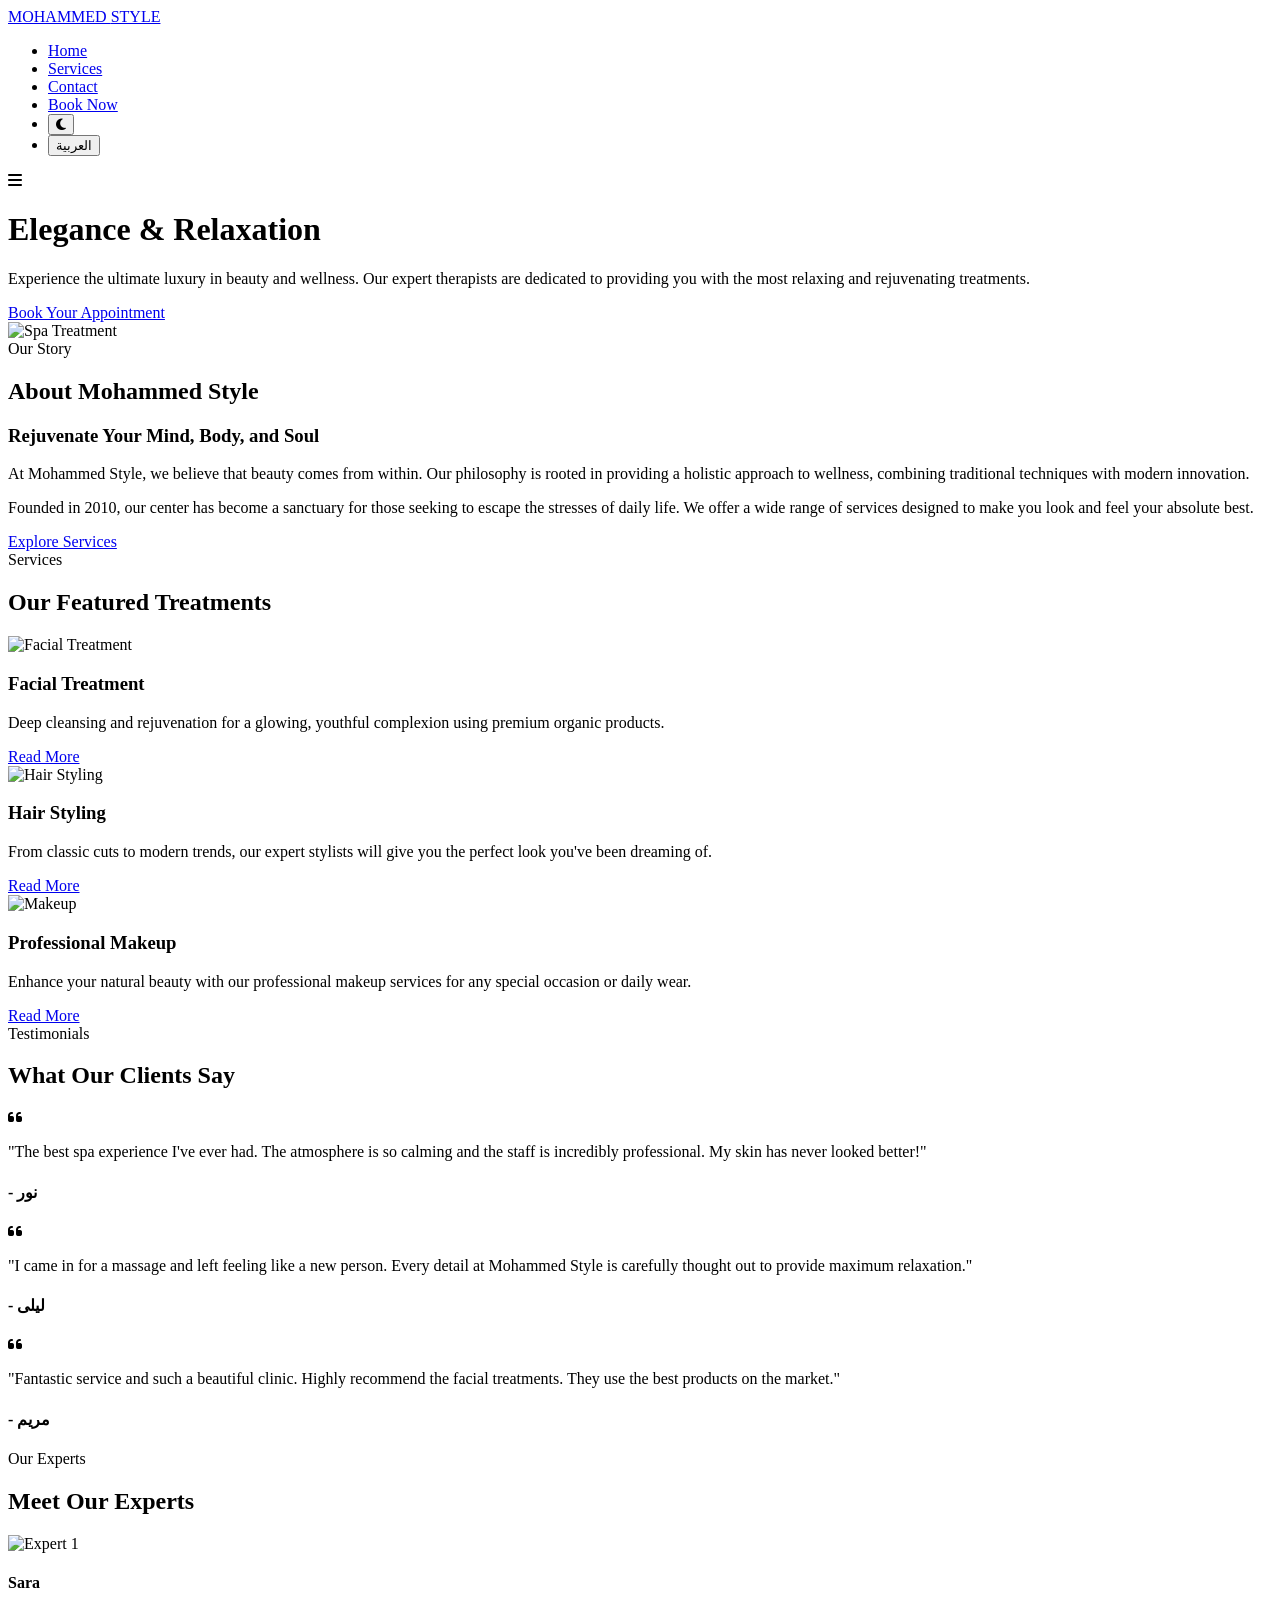
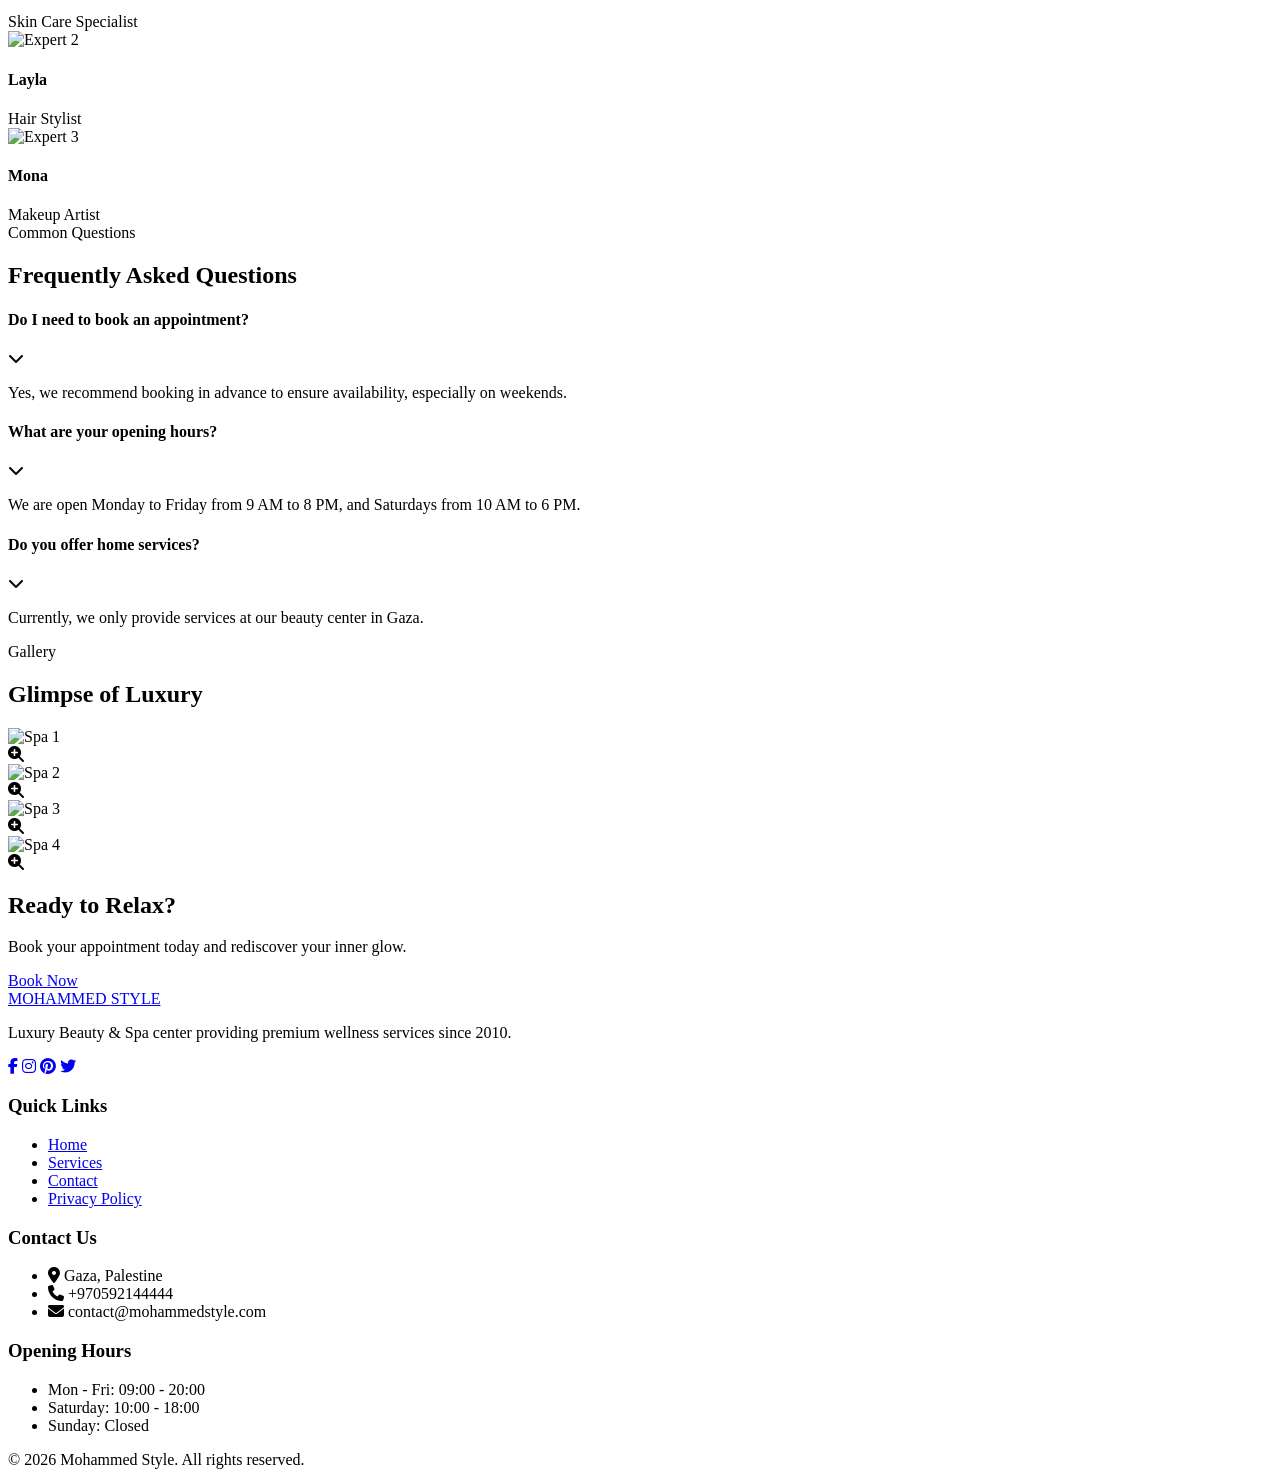
==== index.html @ 75daf4d0 "Add files via upload" ====
<!DOCTYPE html>
<html lang="en">
<head>
    <meta charset="UTF-8">
    <meta name="viewport" content="width=device-width, initial-scale=1.0">
    <title>Mohammed Style | Luxury Beauty & Spa Center</title>
    <!-- Favicon -->
    <link rel="shortcut icon" href="https://cdn-icons-png.flaticon.com/512/3259/3259461.png" type="image/x-icon">
    <!-- Google Fonts -->
    <link rel="preconnect" href="https://fonts.googleapis.com">
    <link rel="preconnect" href="https://fonts.gstatic.com" crossorigin>
    <link href="https://fonts.googleapis.com/css2?family=Playfair+Display:ital,wght@0,400;0,700;1,400&family=Poppins:wght@300;400;500;600&display=swap" rel="stylesheet">
    <!-- Font Awesome -->
    <link rel="stylesheet" href="https://cdnjs.cloudflare.com/ajax/libs/font-awesome/6.4.0/css/all.min.css">
    <!-- Custom CSS -->
    <link rel="stylesheet" href="css/style.css">
</head>
<body>

    <!-- Navigation -->
    <nav id="navbar">
        <div class="container">
            <a href="index.html" class="logo">MOHAMMED <span>STYLE</span></a>
            <ul class="nav-links" id="navLinks">
                <li><a href="index.html" class="active">Home</a></li>
                <li><a href="services.html">Services</a></li>
                <li><a href="contact.html">Contact</a></li>
                <li><a href="contact.html" class="btn">Book Now</a></li>
                <li><button id="themeToggle" class="theme-toggle"><i class="fas fa-moon"></i></button></li>
                <li><button id="langSwitch" class="lang-switch">العربية</button></li>
            </ul>
            <div class="mobile-menu-btn" id="mobileMenuBtn">
                <i class="fas fa-bars"></i>
            </div>
        </div>
    </nav>

    <!-- Hero Section -->
    <header class="hero" id="home">
        <div class="container hero-content">
            <h1>Elegance & Relaxation</h1>
            <p>Experience the ultimate luxury in beauty and wellness. Our expert therapists are dedicated to providing you with the most relaxing and rejuvenating treatments.</p>
            <a href="contact.html" class="btn">Book Your Appointment</a>
        </div>
    </header>

    <!-- About Section -->
    <section class="about reveal" id="about">
        <div class="container">
            <div class="about-row">
                <div class="about-img">
                    <img src="https://images.unsplash.com/photo-1570172619644-dfd03ed5d881?q=80&w=2070&auto=format&fit=crop" alt="Spa Treatment">
                </div>
                <div class="about-text">
                    <div class="section-title">
                        <span>Our Story</span>
                        <h2>About Mohammed Style</h2>
                    </div>
                    <h3>Rejuvenate Your Mind, Body, and Soul</h3>
                    <p>At Mohammed Style, we believe that beauty comes from within. Our philosophy is rooted in providing a holistic approach to wellness, combining traditional techniques with modern innovation.</p>
                    <p>Founded in 2010, our center has become a sanctuary for those seeking to escape the stresses of daily life. We offer a wide range of services designed to make you look and feel your absolute best.</p>
                    <a href="services.html" class="btn btn-outline">Explore Services</a>
                </div>
            </div>
        </div>
    </section>

    <!-- Featured Services Section -->
    <section class="services reveal" id="services">
        <div class="container">
            <div class="section-title text-center">
                <span>Services</span>
                <h2>Our Featured Treatments</h2>
            </div>
            <div class="services-grid">
                <!-- Service 1 -->
                <div class="service-card">
                    <div class="service-card-img">
                        <img src="https://images.unsplash.com/photo-1616394584738-fc6e612e71b9?q=80&w=800&auto=format&fit=crop" alt="Facial Treatment">
                    </div>
                    <div class="service-card-content">
                        <h3>Facial Treatment</h3>
                        <p>Deep cleansing and rejuvenation for a glowing, youthful complexion using premium organic products.</p>
                        <a href="services.html" class="btn btn-outline">Read More</a>
                    </div>
                </div>
                <!-- Service 2 -->
                <div class="service-card">
                    <div class="service-card-img">
                        <img src="https://images.unsplash.com/photo-1562322140-8baeececf3df?q=80&w=2069&auto=format&fit=crop" alt="Hair Styling">
                    </div>
                    <div class="service-card-content">
                        <h3>Hair Styling</h3>
                        <p>From classic cuts to modern trends, our expert stylists will give you the perfect look you've been dreaming of.</p>
                        <a href="services.html" class="btn btn-outline">Read More</a>
                    </div>
                </div>
                <!-- Service 3 -->
                <div class="service-card">
                    <div class="service-card-img">
                        <img src="https://images.unsplash.com/photo-1487412720507-e7ab37603c6f?q=80&w=2071&auto=format&fit=crop" alt="Makeup">
                    </div>
                    <div class="service-card-content">
                        <h3>Professional Makeup</h3>
                        <p>Enhance your natural beauty with our professional makeup services for any special occasion or daily wear.</p>
                        <a href="services.html" class="btn btn-outline">Read More</a>
                    </div>
                </div>
            </div>
        </div>
    </section>

    <!-- Testimonials Section -->
    <section class="testimonials reveal" id="testimonials">
        <div class="container">
            <div class="section-title text-center">
                <span>Testimonials</span>
                <h2>What Our Clients Say</h2>
            </div>
            <div class="testimonial-slider" id="testimonialSlider">
                <div class="testimonial-item active">
                    <i class="fas fa-quote-left"></i>
                    <p>"The best spa experience I've ever had. The atmosphere is so calming and the staff is incredibly professional. My skin has never looked better!"</p>
                    <h4>- نور</h4>
                </div>
                <div class="testimonial-item">
                    <i class="fas fa-quote-left"></i>
                    <p>"I came in for a massage and left feeling like a new person. Every detail at Mohammed Style is carefully thought out to provide maximum relaxation."</p>
                    <h4>- ليلى</h4>
                </div>
                <div class="testimonial-item">
                    <i class="fas fa-quote-left"></i>
                    <p>"Fantastic service and such a beautiful clinic. Highly recommend the facial treatments. They use the best products on the market."</p>
                    <h4>- مريم</h4>
                </div>
                <div class="testimonial-dots" id="testimonialDots">
                    <span class="dot active" data-index="0"></span>
                    <span class="dot" data-index="1"></span>
                    <span class="dot" data-index="2"></span>
                </div>
            </div>
        </div>
    </section>

    <!-- Team Section -->
    <section class="team reveal" id="team">
        <div class="container">
            <div class="section-title text-center">
                <span data-key="team_subtitle">Our Experts</span>
                <h2 data-key="team_title">Meet Our Experts</h2>
            </div>
            <div class="team-grid">
                <div class="team-card">
                    <div class="team-member-img">
                        <img src="https://images.unsplash.com/photo-1494790108377-be9c29b29330?q=80&w=800&auto=format&fit=crop" alt="Expert 1">
                    </div>
                    <div class="team-member-info">
                        <h4>Sara</h4>
                        <span data-key="expert_1_role">Skin Care Specialist</span>
                    </div>
                </div>
                <div class="team-card">
                    <div class="team-member-img">
                        <img src="https://images.unsplash.com/photo-1580489944761-15a19d654956?q=80&w=800&auto=format&fit=crop" alt="Expert 2">
                    </div>
                    <div class="team-member-info">
                        <h4>Layla</h4>
                        <span data-key="expert_2_role">Hair Stylist</span>
                    </div>
                </div>
                <div class="team-card">
                    <div class="team-member-img">
                        <img src="https://images.unsplash.com/photo-1573496359142-b8d87734a5a2?q=80&w=800&auto=format&fit=crop" alt="Expert 3">
                    </div>
                    <div class="team-member-info">
                        <h4>Mona</h4>
                        <span data-key="expert_3_role">Makeup Artist</span>
                    </div>
                </div>
            </div>
        </div>
    </section>

    <!-- FAQ Section -->
    <section class="faq reveal" id="faq">
        <div class="container">
            <div class="section-title text-center">
                <span data-key="faq_subtitle">Common Questions</span>
                <h2 data-key="faq_title">Frequently Asked Questions</h2>
            </div>
            <div class="faq-container">
                <div class="faq-item">
                    <div class="faq-question">
                        <h4 data-key="faq_q1">Do I need to book an appointment?</h4>
                        <i class="fas fa-chevron-down"></i>
                    </div>
                    <div class="faq-answer">
                        <p data-key="faq_a1">Yes, we recommend booking in advance to ensure availability, especially on weekends.</p>
                    </div>
                </div>
                <div class="faq-item">
                    <div class="faq-question">
                        <h4 data-key="faq_q2">What are your opening hours?</h4>
                        <i class="fas fa-chevron-down"></i>
                    </div>
                    <div class="faq-answer">
                        <p data-key="faq_a2">We are open Monday to Friday from 9 AM to 8 PM, and Saturdays from 10 AM to 6 PM.</p>
                    </div>
                </div>
                <div class="faq-item">
                    <div class="faq-question">
                        <h4 data-key="faq_q3">Do you offer home services?</h4>
                        <i class="fas fa-chevron-down"></i>
                    </div>
                    <div class="faq-answer">
                        <p data-key="faq_a3">Currently, we only provide services at our beauty center in Gaza.</p>
                    </div>
                </div>
            </div>
        </div>
    </section>


        <div class="container">
            <div class="section-title text-center">
                <span>Gallery</span>
                <h2>Glimpse of Luxury</h2>
            </div>
            <div class="gallery-grid">
                <div class="gallery-item">
                    <img src="https://images.unsplash.com/photo-1544161515-4ab6ce6db874?q=80&w=2070&auto=format&fit=crop" alt="Spa 1">
                    <div class="gallery-overlay"><i class="fas fa-search-plus"></i></div>
                </div>
                <div class="gallery-item">
                    <img src="https://images.unsplash.com/photo-1600334089648-b0d9d3028eb2?q=80&w=2070&auto=format&fit=crop" alt="Spa 2">
                    <div class="gallery-overlay"><i class="fas fa-search-plus"></i></div>
                </div>
                <div class="gallery-item">
                    <img src="https://images.unsplash.com/photo-1616394584738-fc6e612e71b9?q=80&w=2070&auto=format&fit=crop" alt="Spa 3">
                    <div class="gallery-overlay"><i class="fas fa-search-plus"></i></div>
                </div>
                <div class="gallery-item">
                    <img src="https://images.unsplash.com/photo-1515377905703-c4788e51af15?q=80&w=2070&auto=format&fit=crop" alt="Spa 4">
                    <div class="gallery-overlay"><i class="fas fa-search-plus"></i></div>
                </div>
            </div>
        </div>
    </section>

    <!-- Call to Action -->
    <section class="cta reveal">
        <div class="container">
            <h2>Ready to Relax?</h2>
            <p>Book your appointment today and rediscover your inner glow.</p>
            <a href="contact.html" class="btn">Book Now</a>
        </div>
    </section>

    <!-- Footer -->
    <footer>
        <div class="container">
            <div class="footer-grid">
                <div class="footer-col">
                    <a href="#" class="logo">MOHAMMED <span>STYLE</span></a>
                    <p>Luxury Beauty & Spa center providing premium wellness services since 2010.</p>
                    <div class="footer-socials">
                        <a href="#"><i class="fab fa-facebook-f"></i></a>
                        <a href="#"><i class="fab fa-instagram"></i></a>
                        <a href="#"><i class="fab fa-pinterest"></i></a>
                        <a href="#"><i class="fab fa-twitter"></i></a>
                    </div>
                </div>
                <div class="footer-col">
                    <h3>Quick Links</h3>
                    <ul class="footer-links">
                        <li><a href="index.html">Home</a></li>
                        <li><a href="services.html">Services</a></li>
                        <li><a href="contact.html">Contact</a></li>
                        <li><a href="#">Privacy Policy</a></li>
                    </ul>
                </div>
                <div class="footer-col">
                    <h3>Contact Us</h3>
                    <ul class="footer-links">
                        <li><i class="fas fa-map-marker-alt"></i> Gaza, Palestine</li>
                        <li><i class="fas fa-phone"></i> +970592144444</li>
                        <li><i class="fas fa-envelope"></i> contact@mohammedstyle.com</li>
                    </ul>
                </div>
                <div class="footer-col">
                    <h3>Opening Hours</h3>
                    <ul class="footer-links">
                        <li>Mon - Fri: 09:00 - 20:00</li>
                        <li>Saturday: 10:00 - 18:00</li>
                        <li>Sunday: Closed</li>
                    </ul>
                </div>
            </div>
            <div class="footer-bottom">
                &copy; 2026 Mohammed Style. All rights reserved.
            </div>
        </div>
    </footer>

    <!-- Custom JS -->
    <script src="js/script.js"></script>
</body>
</html>
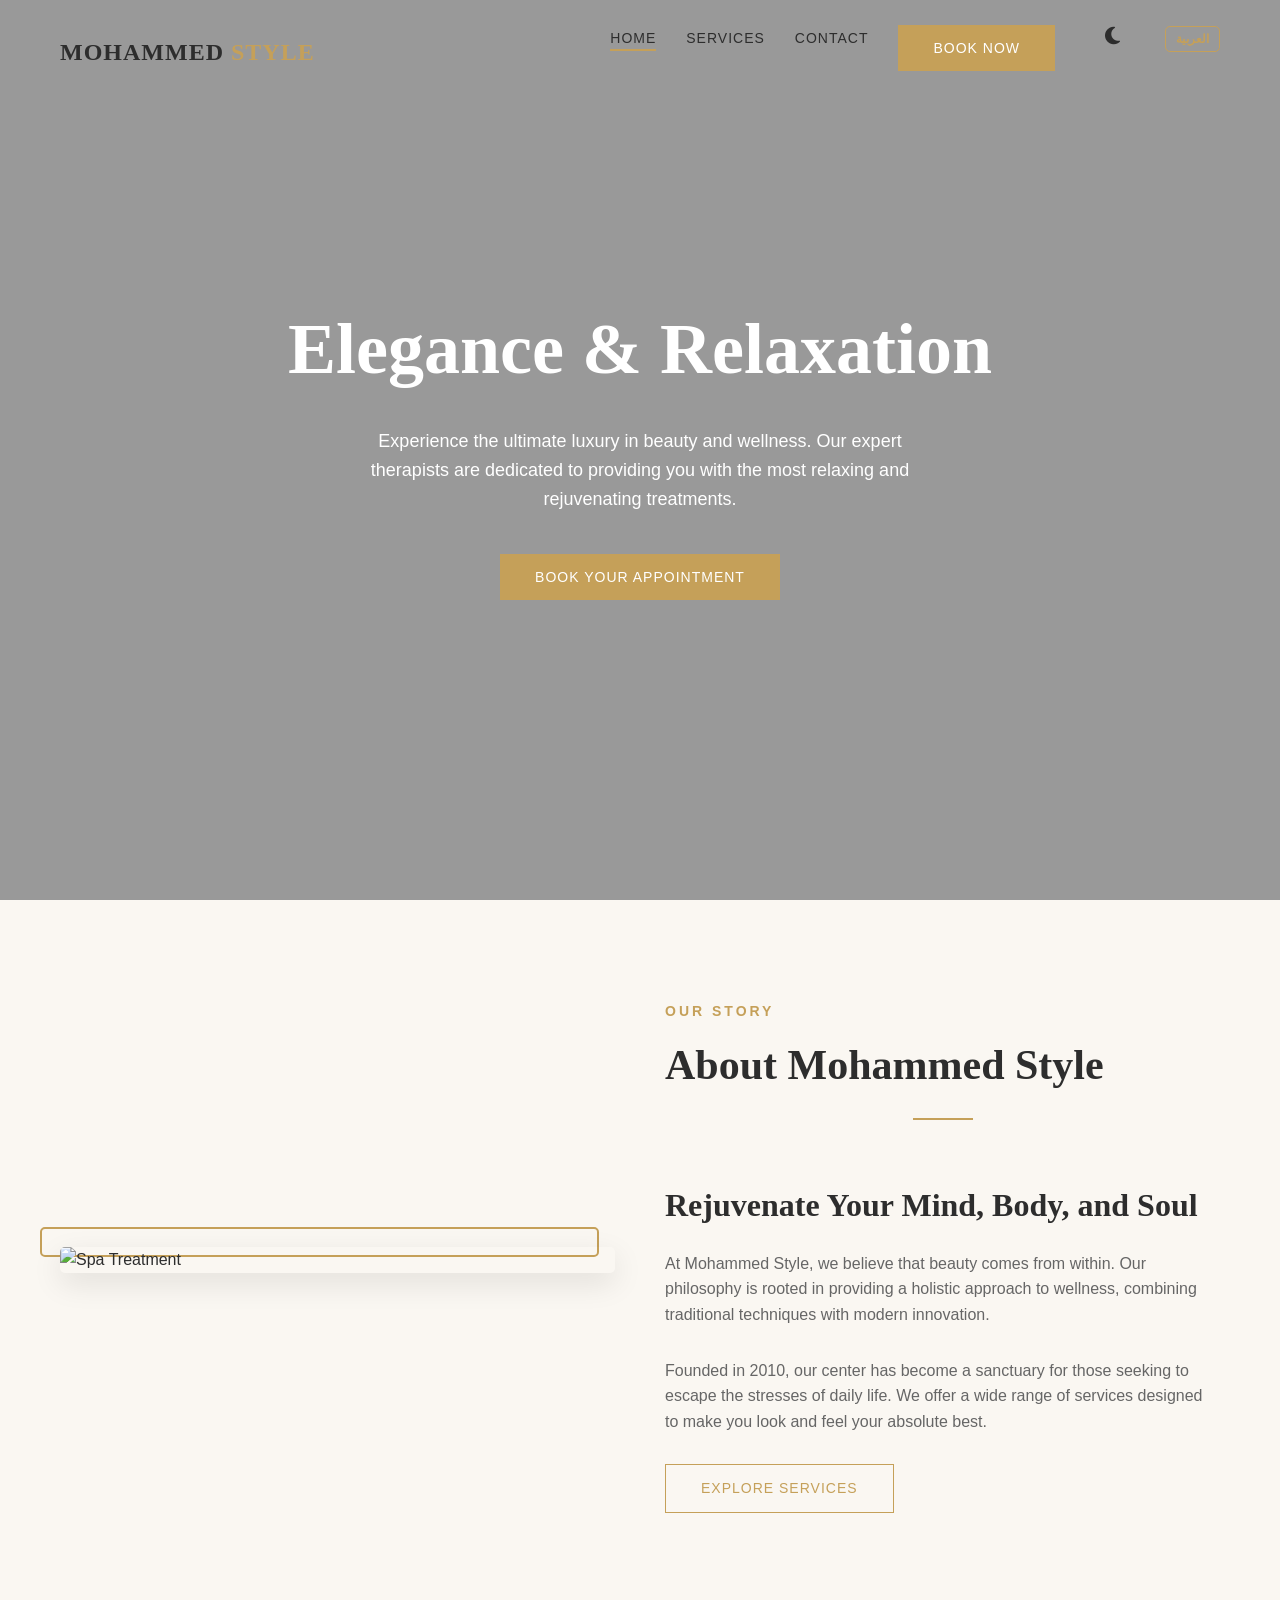
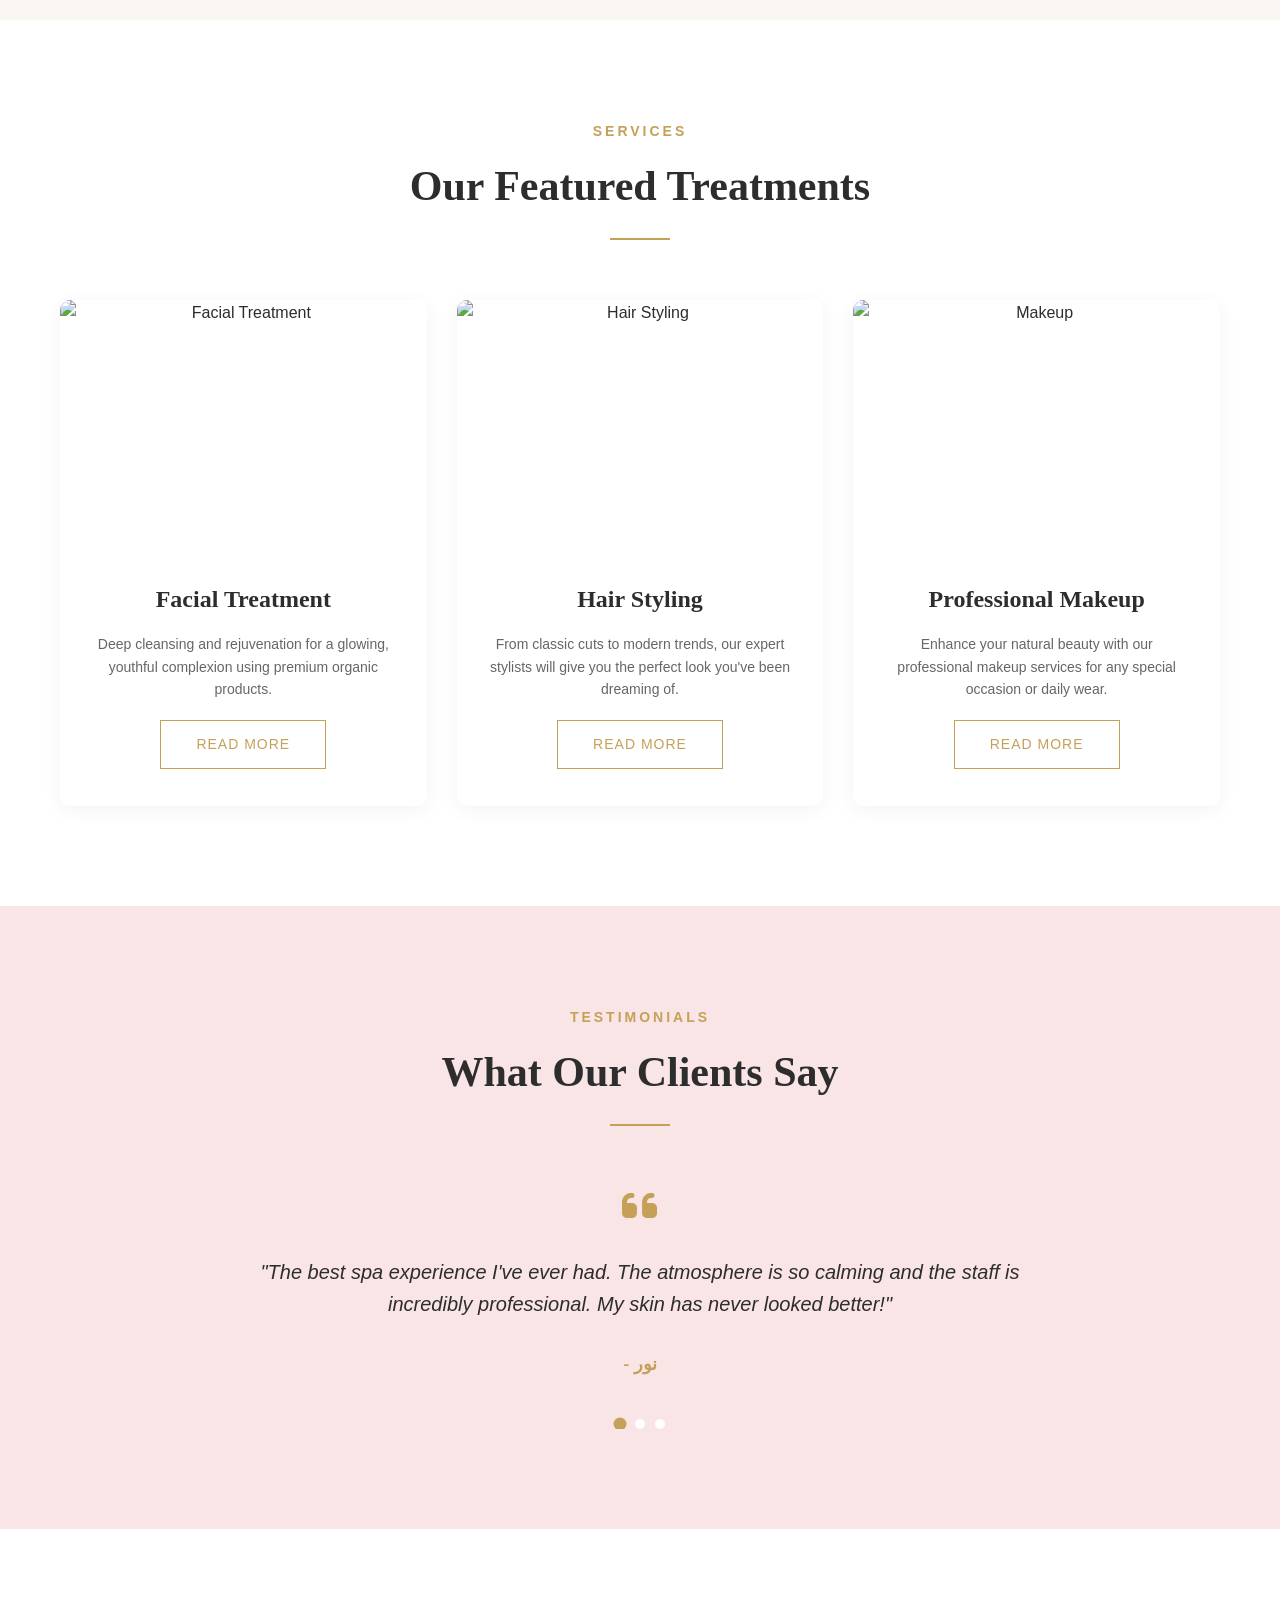
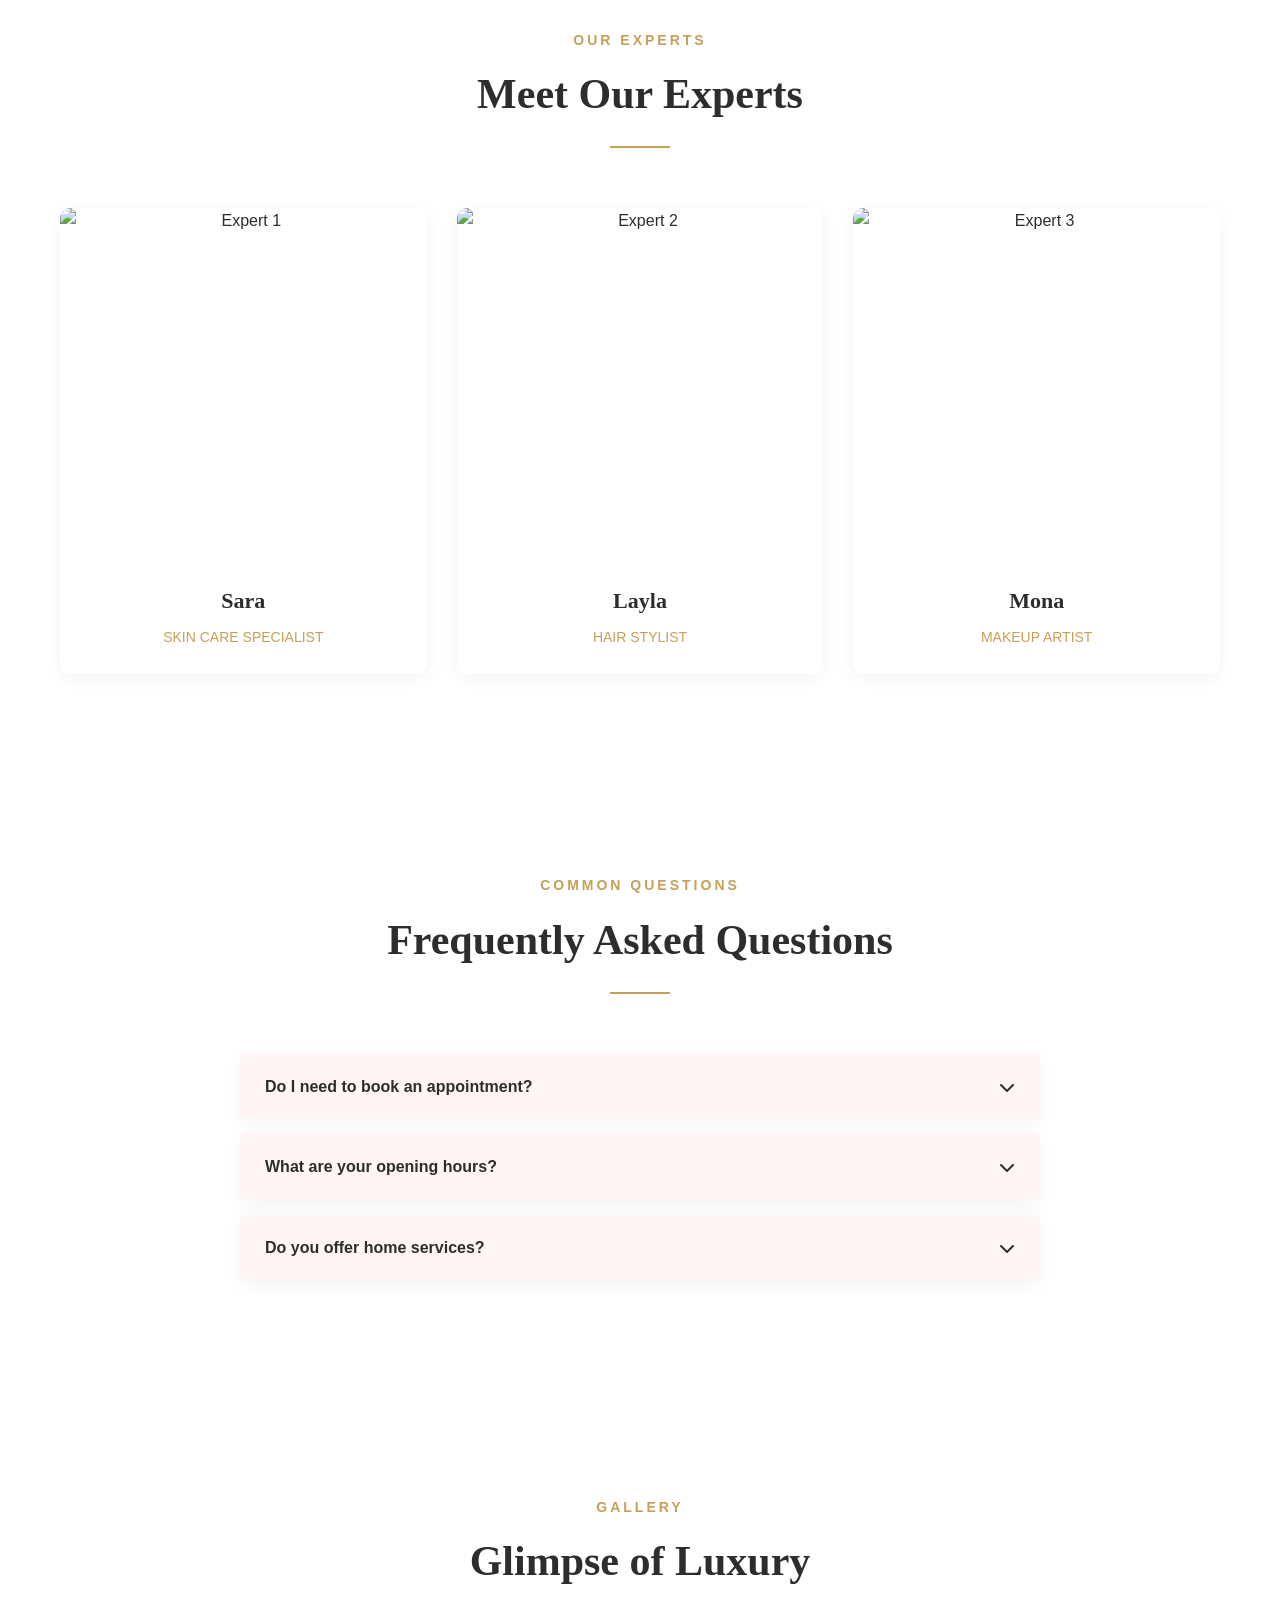
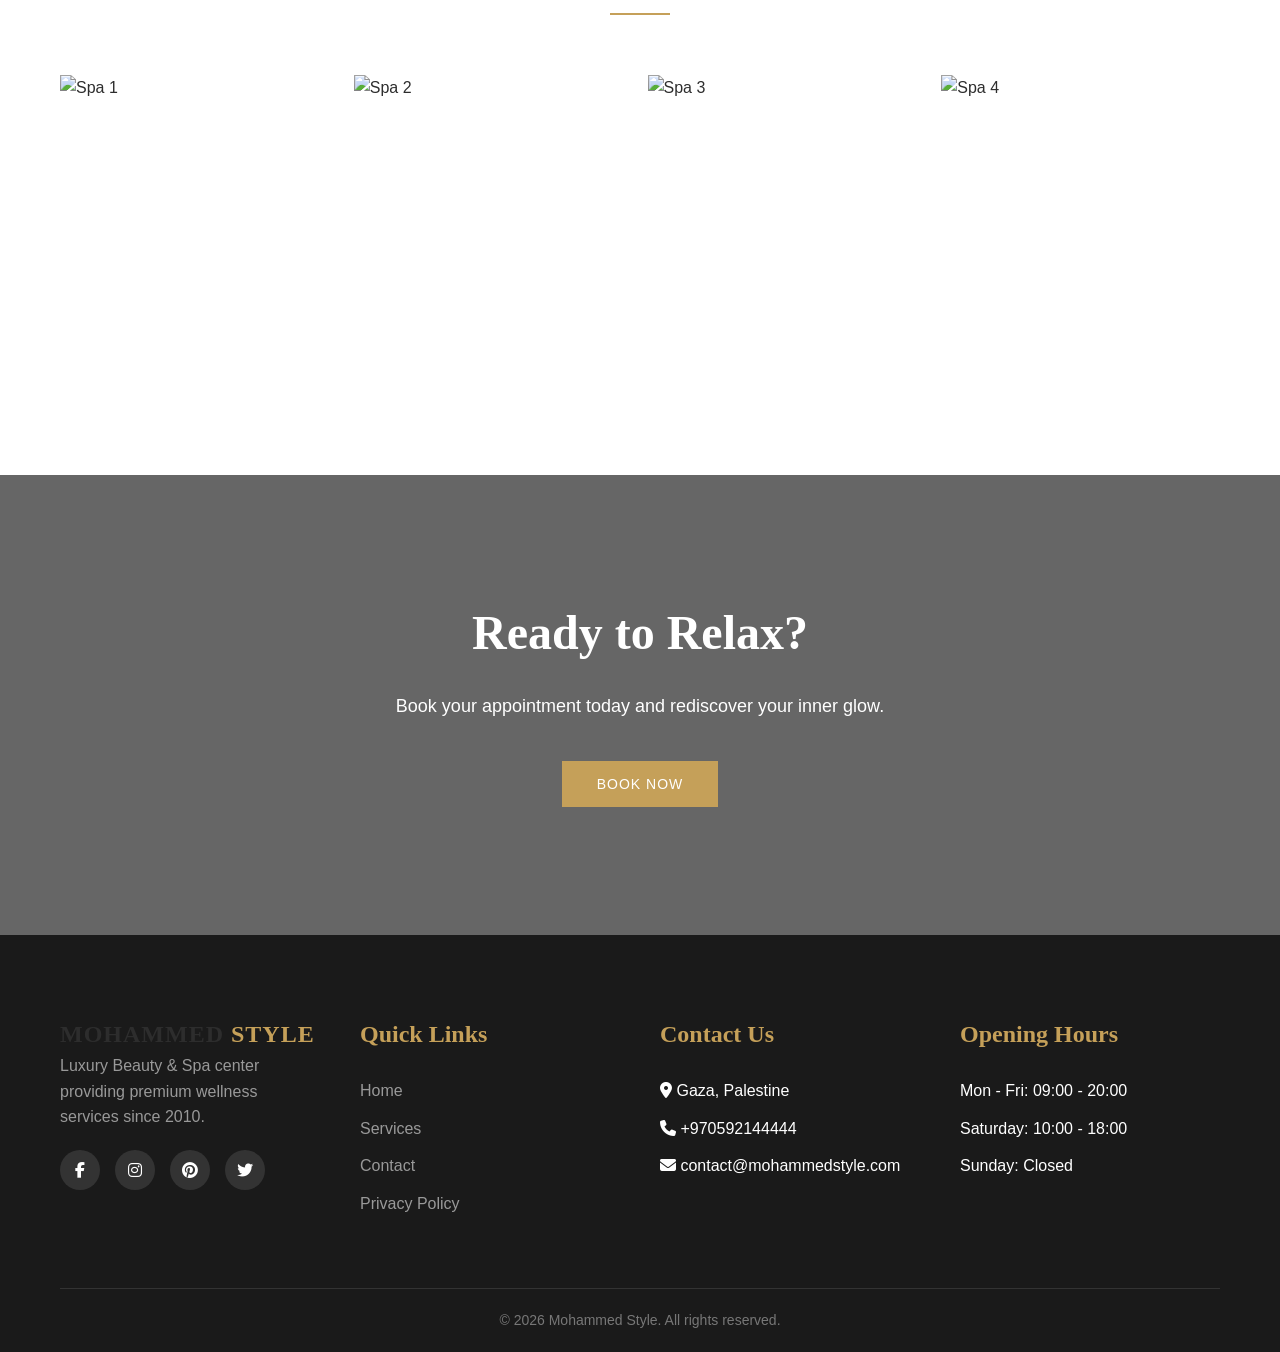
==== commit 1f3a5c04: "Add files via upload" ====
--- a/index.html
+++ b/index.html
@@ -221,6 +221,8 @@
     </section>
 
 
+    <!-- Gallery Section -->
+    <section class="gallery reveal" id="gallery">
         <div class="container">
             <div class="section-title text-center">
                 <span>Gallery</span>
--- a/css/style.css
+++ b/css/style.css
@@ -0,0 +1,948 @@
+@import url('https://fonts.googleapis.com/css2?family=Playfair+Display:ital,wght@0,400;0,700;1,400&family=Poppins:wght@300;400;500;600&display=swap');
+
+:root {
+    --primary-color: #f9e5e5;
+    --primary-light: #fff5f5;
+    --secondary-color: #ffffff;
+    --tertiary-color: #faf7f2;
+    --accent-color: #c5a059;
+    --accent-hover: #b38f4d;
+    --text-color: #2d2d2d;
+    --text-light: #666666;
+    --white: #ffffff;
+    --black: #000000;
+    --shadow-soft: 0 4px 20px rgba(0, 0, 0, 0.05);
+    --shadow-medium: 0 10px 30px rgba(0, 0, 0, 0.1);
+    --transition: all 0.3s ease;
+}
+
+[data-theme="dark"] {
+    --primary-color: #2d2424;
+    --primary-light: #3d3131;
+    --secondary-color: #1a1a1a;
+    --tertiary-color: #252525;
+    --text-color: #f5f5f5;
+    --text-light: #cccccc;
+    --white: #121212;
+    --shadow-soft: 0 4px 20px rgba(0, 0, 0, 0.5);
+}
+
+
+* {
+    margin: 0;
+    padding: 0;
+    box-sizing: border-box;
+}
+
+html {
+    scroll-behavior: smooth;
+}
+
+body {
+    font-family: 'Poppins', sans-serif;
+    color: var(--text-color);
+    line-height: 1.6;
+    background-color: var(--white);
+    overflow-x: hidden;
+}
+
+h1,
+h2,
+h3,
+h4,
+h5,
+h6 {
+    font-family: 'Playfair Display', serif;
+    font-weight: 700;
+}
+
+a {
+    text-decoration: none;
+    color: inherit;
+    transition: var(--transition);
+}
+
+ul {
+    list-style: none;
+}
+
+img {
+    max-width: 100%;
+    display: block;
+}
+
+section {
+    padding: 100px 0;
+}
+
+.container {
+    max-width: 1200px;
+    margin: 0 auto;
+    padding: 0 20px;
+    width: 100%;
+}
+
+.text-center {
+    text-align: center;
+}
+
+
+.btn {
+    display: inline-block;
+    padding: 12px 35px;
+    background-color: var(--accent-color);
+    color: var(--white);
+    font-family: 'Poppins', sans-serif;
+    font-weight: 500;
+    letter-spacing: 1px;
+    text-transform: uppercase;
+    font-size: 14px;
+    border: none;
+    cursor: pointer;
+    transition: var(--transition);
+    position: relative;
+    z-index: 1;
+    overflow: hidden;
+}
+
+.btn::before {
+    content: '';
+    position: absolute;
+    top: 100%;
+    left: 0;
+    width: 100%;
+    height: 100%;
+    background-color: var(--text-color);
+    transition: var(--transition);
+    z-index: -1;
+}
+
+.btn:hover::before {
+    top: 0;
+}
+
+.btn:hover {
+    color: var(--white);
+}
+
+.btn-outline {
+    background-color: transparent;
+    border: 1px solid var(--accent-color);
+    color: var(--accent-color);
+}
+
+.btn-outline:hover {
+    background-color: var(--accent-color);
+    color: var(--white);
+}
+
+.section-title {
+    margin-bottom: 60px;
+}
+
+.section-title span {
+    display: block;
+    color: var(--accent-color);
+    font-size: 14px;
+    text-transform: uppercase;
+    letter-spacing: 3px;
+    margin-bottom: 10px;
+    font-weight: 600;
+}
+
+.section-title h2 {
+    font-size: 42px;
+    position: relative;
+    padding-bottom: 20px;
+}
+
+.section-title h2::after {
+    content: '';
+    position: absolute;
+    bottom: 0;
+    left: 50%;
+    transform: translateX(-50%);
+    width: 60px;
+    height: 2px;
+    background-color: var(--accent-color);
+}
+
+
+nav {
+    position: fixed;
+    top: 0;
+    left: 0;
+    width: 100%;
+    z-index: 1000;
+    padding: 25px 0;
+    transition: var(--transition);
+}
+
+nav.sticky {
+    background-color: var(--white);
+    padding: 15px 0;
+    box-shadow: var(--shadow-soft);
+}
+
+nav .container {
+    display: flex;
+    justify-content: space-between;
+    align-items: center;
+}
+
+.logo {
+    font-family: 'Playfair Display', serif;
+    font-size: 24px;
+    font-weight: 700;
+    color: var(--text-color);
+    letter-spacing: 1px;
+}
+
+.logo span {
+    color: var(--accent-color);
+}
+
+.nav-links {
+    display: flex;
+    gap: 30px;
+}
+
+.nav-links li a {
+    font-size: 14px;
+    font-weight: 500;
+    text-transform: uppercase;
+    letter-spacing: 1px;
+    position: relative;
+}
+
+.nav-links li a::after {
+    content: '';
+    position: absolute;
+    bottom: -5px;
+    left: 0;
+    width: 0;
+    height: 2px;
+    background-color: var(--accent-color);
+    transition: var(--transition);
+}
+
+.nav-links li a:hover::after,
+.nav-links li a.active::after {
+    width: 100%;
+}
+
+.theme-toggle {
+    background: none;
+    border: none;
+    color: var(--text-color);
+    font-size: 20px;
+    cursor: pointer;
+    margin-left: 20px;
+    transition: var(--transition);
+}
+
+.theme-toggle:hover {
+    color: var(--accent-color);
+}
+
+.mobile-menu-btn {
+    display: none;
+    font-size: 24px;
+    cursor: pointer;
+}
+
+
+.team-grid {
+    display: grid;
+    grid-template-columns: repeat(auto-fit, minmax(280px, 1fr));
+    gap: 30px;
+}
+
+.team-card {
+    background-color: var(--white);
+    border-radius: 10px;
+    overflow: hidden;
+    box-shadow: var(--shadow-soft);
+    text-align: center;
+    transition: var(--transition);
+}
+
+.team-card:hover {
+    transform: translateY(-10px);
+}
+
+.team-member-img {
+    height: 350px;
+    overflow: hidden;
+}
+
+.team-member-img img {
+    width: 100%;
+    height: 100%;
+    object-fit: cover;
+}
+
+.team-member-info {
+    padding: 25px;
+}
+
+.team-member-info h4 {
+    font-size: 22px;
+    margin-bottom: 5px;
+}
+
+.team-member-info span {
+    color: var(--accent-color);
+    font-size: 14px;
+    font-weight: 500;
+    text-transform: uppercase;
+}
+
+
+.faq-container {
+    max-width: 800px;
+    margin: 0 auto;
+}
+
+.faq-item {
+    background-color: var(--white);
+    border-radius: 5px;
+    margin-bottom: 15px;
+    box-shadow: var(--shadow-soft);
+    overflow: hidden;
+}
+
+.faq-question {
+    padding: 20px 25px;
+    display: flex;
+    justify-content: space-between;
+    align-items: center;
+    cursor: pointer;
+    background-color: var(--primary-light);
+    transition: var(--transition);
+}
+
+.faq-question h4 {
+    margin: 0;
+    font-family: 'Poppins', sans-serif;
+    font-size: 16px;
+    font-weight: 600;
+}
+
+.faq-answer {
+    padding: 0 25px;
+    max-height: 0;
+    overflow: hidden;
+    transition: all 0.4s ease;
+    background-color: var(--white);
+}
+
+.faq-answer p {
+    padding: 20px 0;
+    margin: 0;
+    color: var(--text-light);
+}
+
+.faq-item.active .faq-answer {
+    max-height: 200px;
+}
+
+.faq-item.active .faq-question {
+    background-color: var(--accent-color);
+    color: var(--white);
+}
+
+.faq-item.active .fa-chevron-down {
+    transform: rotate(180deg);
+}
+
+
+[dir="rtl"] {
+    font-family: 'Cairo', sans-serif;
+
+}
+
+[dir="rtl"] .nav-links {
+    flex-direction: row-reverse;
+}
+
+[dir="rtl"] .about-row {
+    flex-direction: row-reverse;
+}
+
+[dir="rtl"] .section-title span {
+    letter-spacing: 0;
+}
+
+[dir="rtl"] .whatsapp-btn {
+    right: auto;
+    left: 30px;
+}
+
+[dir="rtl"] .footer-socials {
+    flex-direction: row-reverse;
+}
+
+.lang-switch {
+    background: none;
+    border: 1px solid var(--accent-color);
+    color: var(--accent-color);
+    padding: 5px 10px;
+    border-radius: 5px;
+    cursor: pointer;
+    font-size: 12px;
+    font-weight: 600;
+    margin-left: 15px;
+    transition: var(--transition);
+}
+
+.lang-switch:hover {
+    background-color: var(--accent-color);
+    color: var(--white);
+}
+
+
+.hero {
+    height: 100vh;
+    background: linear-gradient(rgba(0, 0, 0, 0.4), rgba(0, 0, 0, 0.4)), url('https://images.unsplash.com/photo-1540555700478-4be289fbecee?q=80&w=2070&auto=format&fit=crop') center/cover no-repeat;
+    display: flex;
+    align-items: center;
+    justify-content: center;
+    color: var(--white);
+    text-align: center;
+}
+
+.hero-content h1 {
+    font-size: 72px;
+    margin-bottom: 20px;
+    animation: fadeInUp 1s ease;
+}
+
+.hero-content p {
+    font-size: 18px;
+    margin-bottom: 40px;
+    max-width: 600px;
+    margin-left: auto;
+    margin-right: auto;
+    animation: fadeInUp 1.2s ease;
+}
+
+
+.about {
+    background-color: var(--tertiary-color);
+}
+
+.about-row {
+    display: flex;
+    align-items: center;
+    gap: 50px;
+}
+
+.about-img {
+    flex: 1;
+    position: relative;
+}
+
+.about-img img {
+    border-radius: 5px;
+    box-shadow: var(--shadow-medium);
+}
+
+.about-img::after {
+    content: '';
+    position: absolute;
+    top: -20px;
+    left: -20px;
+    width: 100%;
+    height: 100%;
+    border: 2px solid var(--accent-color);
+    z-index: -1;
+    border-radius: 5px;
+}
+
+.about-text {
+    flex: 1;
+}
+
+.about-text h3 {
+    font-size: 32px;
+    margin-bottom: 20px;
+}
+
+.about-text p {
+    margin-bottom: 30px;
+    color: var(--text-light);
+}
+
+
+.services-grid {
+    display: grid;
+    grid-template-columns: repeat(auto-fit, minmax(300px, 1fr));
+    gap: 30px;
+}
+
+.service-card {
+    background-color: var(--white);
+    padding: 0;
+    border-radius: 10px;
+    overflow: hidden;
+    box-shadow: var(--shadow-soft);
+    transition: var(--transition);
+    text-align: center;
+}
+
+.service-card:hover {
+    transform: translateY(-10px);
+    box-shadow: var(--shadow-medium);
+}
+
+.service-card-img {
+    height: 250px;
+    overflow: hidden;
+}
+
+.service-card-img img {
+    width: 100%;
+    height: 100%;
+    object-fit: cover;
+    transition: transform 0.5s ease;
+}
+
+.service-card:hover .service-card-img img {
+    transform: scale(1.1);
+}
+
+.service-card-content {
+    padding: 30px;
+}
+
+.service-card h3 {
+    font-size: 24px;
+    margin-bottom: 15px;
+}
+
+.service-card p {
+    color: var(--text-light);
+    margin-bottom: 20px;
+    font-size: 14px;
+}
+
+
+.testimonials {
+    background-color: var(--primary-color);
+    padding: 100px 0;
+}
+
+.testimonial-slider {
+    position: relative;
+    max-width: 800px;
+    margin: 0 auto;
+    overflow: hidden;
+}
+
+.testimonial-item {
+    text-align: center;
+    display: none;
+    animation: fadeIn 0.8s ease;
+}
+
+.testimonial-item.active {
+    display: block;
+}
+
+.testimonial-item i {
+    font-size: 40px;
+    color: var(--accent-color);
+    margin-bottom: 30px;
+}
+
+.testimonial-item p {
+    font-size: 20px;
+    font-style: italic;
+    color: var(--text-color);
+    margin-bottom: 30px;
+}
+
+.testimonial-item h4 {
+    font-size: 18px;
+    color: var(--accent-color);
+}
+
+.testimonial-dots {
+    display: flex;
+    justify-content: center;
+    gap: 10px;
+    margin-top: 40px;
+}
+
+.dot {
+    width: 10px;
+    height: 10px;
+    border-radius: 50%;
+    background-color: var(--white);
+    cursor: pointer;
+    transition: var(--transition);
+}
+
+.dot.active {
+    background-color: var(--accent-color);
+    transform: scale(1.3);
+}
+
+
+.gallery-grid {
+    display: grid;
+    grid-template-columns: repeat(auto-fit, minmax(250px, 1fr));
+    gap: 15px;
+}
+
+.gallery-item {
+    height: 300px;
+    overflow: hidden;
+    position: relative;
+    cursor: pointer;
+}
+
+.gallery-item img {
+    width: 100%;
+    height: 100%;
+    object-fit: cover;
+    transition: transform 0.5s ease;
+}
+
+.gallery-overlay {
+    position: absolute;
+    top: 0;
+    left: 0;
+    width: 100%;
+    height: 100%;
+    background-color: rgba(197, 160, 89, 0.7);
+    display: flex;
+    align-items: center;
+    justify-content: center;
+    opacity: 0;
+    transition: var(--transition);
+}
+
+.gallery-item:hover .gallery-overlay {
+    opacity: 1;
+}
+
+.gallery-item:hover img {
+    transform: scale(1.1);
+}
+
+.gallery-overlay i {
+    color: var(--white);
+    font-size: 30px;
+}
+
+
+.cta {
+    background: linear-gradient(rgba(0, 0, 0, 0.6), rgba(0, 0, 0, 0.6)), url('https://images.unsplash.com/photo-1560750588-73207b1ef5b8?q=80&w=2070&auto=format&fit=crop') center/cover no-repeat;
+    color: var(--white);
+    text-align: center;
+    padding: 120px 0;
+}
+
+.cta h2 {
+    font-size: 48px;
+    margin-bottom: 20px;
+}
+
+.cta p {
+    font-size: 18px;
+    margin-bottom: 40px;
+}
+
+
+footer {
+    background-color: #1a1a1a;
+    color: var(--white);
+    padding: 80px 0 20px;
+}
+
+.footer-grid {
+    display: grid;
+    grid-template-columns: repeat(auto-fit, minmax(200px, 1fr));
+    gap: 40px;
+    margin-bottom: 60px;
+}
+
+.footer-col h3 {
+    font-size: 24px;
+    margin-bottom: 25px;
+    color: var(--accent-color);
+}
+
+.footer-col p {
+    color: #999;
+    margin-bottom: 20px;
+}
+
+.footer-links li {
+    margin-bottom: 12px;
+}
+
+.footer-links a {
+    color: #999;
+}
+
+.footer-links a:hover {
+    color: var(--accent-color);
+    padding-left: 5px;
+}
+
+.footer-socials {
+    display: flex;
+    gap: 15px;
+}
+
+.footer-socials a {
+    width: 40px;
+    height: 40px;
+    background-color: #333;
+    display: flex;
+    align-items: center;
+    justify-content: center;
+    border-radius: 50%;
+}
+
+.footer-socials a:hover {
+    background-color: var(--accent-color);
+}
+
+.footer-bottom {
+    text-align: center;
+    border-top: 1px solid #333;
+    padding-top: 20px;
+    color: #777;
+    font-size: 14px;
+}
+
+
+.contact-container {
+    display: flex;
+    gap: 50px;
+}
+
+.contact-info {
+    flex: 1;
+}
+
+.contact-form-wrapper {
+    flex: 2;
+}
+
+.contact-info-item {
+    display: flex;
+    gap: 20px;
+    margin-bottom: 30px;
+}
+
+.contact-info-item i {
+    font-size: 24px;
+    color: var(--accent-color);
+}
+
+.contact-info-item h4 {
+    margin-bottom: 5px;
+}
+
+.contact-info-item p {
+    color: var(--text-light);
+}
+
+.form-group {
+    margin-bottom: 20px;
+}
+
+.form-group label {
+    display: block;
+    margin-bottom: 8px;
+    font-weight: 500;
+}
+
+.form-group input,
+.form-group textarea {
+    width: 100%;
+    padding: 12px 15px;
+    border: 1px solid #ddd;
+    border-radius: 5px;
+    font-family: inherit;
+    transition: var(--transition);
+}
+
+.form-group input:focus,
+.form-group textarea:focus {
+    outline: none;
+    border-color: var(--accent-color);
+    box-shadow: 0 0 5px rgba(197, 160, 89, 0.2);
+}
+
+.map-placeholder {
+    height: 400px;
+    background-color: #eee;
+    margin-top: 50px;
+    display: flex;
+    align-items: center;
+    justify-content: center;
+    color: #888;
+    border-radius: 10px;
+}
+
+
+@keyframes fadeInUp {
+    from {
+        opacity: 0;
+        transform: translateY(30px);
+    }
+
+    to {
+        opacity: 1;
+        transform: translateY(0);
+    }
+}
+
+@keyframes fadeIn {
+    from {
+        opacity: 0;
+    }
+
+    to {
+        opacity: 1;
+    }
+}
+
+.reveal {
+    opacity: 0;
+    transform: translateY(30px);
+    transition: all 0.8s ease-out;
+}
+
+.reveal.active {
+    opacity: 1;
+    transform: translateY(0);
+}
+
+
+@media (max-width: 992px) {
+    .hero-content h1 {
+        font-size: 52px;
+    }
+
+    .about-row {
+        flex-direction: column;
+    }
+
+    .contact-container {
+        flex-direction: column;
+    }
+}
+
+@media (max-width: 768px) {
+    nav {
+        padding: 15px 0;
+        background-color: var(--white);
+    }
+
+    .nav-links {
+        position: fixed;
+        top: 70px;
+        left: -100%;
+        width: 100%;
+        height: calc(100vh - 70px);
+        background-color: var(--white);
+        flex-direction: column;
+        align-items: center;
+        justify-content: center;
+        transition: var(--transition);
+    }
+
+    .nav-links.active {
+        left: 0;
+    }
+
+    .mobile-menu-btn {
+        display: block;
+    }
+
+    section {
+        padding: 60px 0;
+    }
+
+    .section-title h2 {
+        font-size: 32px;
+    }
+
+    .hero-content h1 {
+        font-size: 38px;
+    }
+
+    .hero-content p {
+        font-size: 16px;
+    }
+
+    .testimonial-item p {
+        font-size: 16px;
+    }
+
+    .testimonial-item i {
+        font-size: 30px;
+    }
+
+    .services-grid,
+    .team-grid {
+        grid-template-columns: 1fr;
+    }
+
+    .contact-container {
+        gap: 30px;
+    }
+
+    .contact-info {
+        text-align: center;
+    }
+
+    .contact-info-item {
+        flex-direction: column;
+        align-items: center;
+        text-align: center;
+    }
+
+    .contact-info-item i {
+        margin-bottom: 10px;
+    }
+
+    .footer-grid {
+        grid-template-columns: 1fr;
+        text-align: center;
+    }
+
+    .footer-col h3 {
+        margin-top: 20px;
+    }
+
+    .footer-socials {
+        justify-content: center;
+    }
+}
+
+@media (max-width: 480px) {
+    .section-title h2 {
+        font-size: 26px;
+    }
+
+    .hero-content h1 {
+        font-size: 30px;
+    }
+
+    .btn {
+        width: 100%;
+        text-align: center;
+    }
+
+    .nav-links li a {
+        font-size: 16px;
+    }
+}
